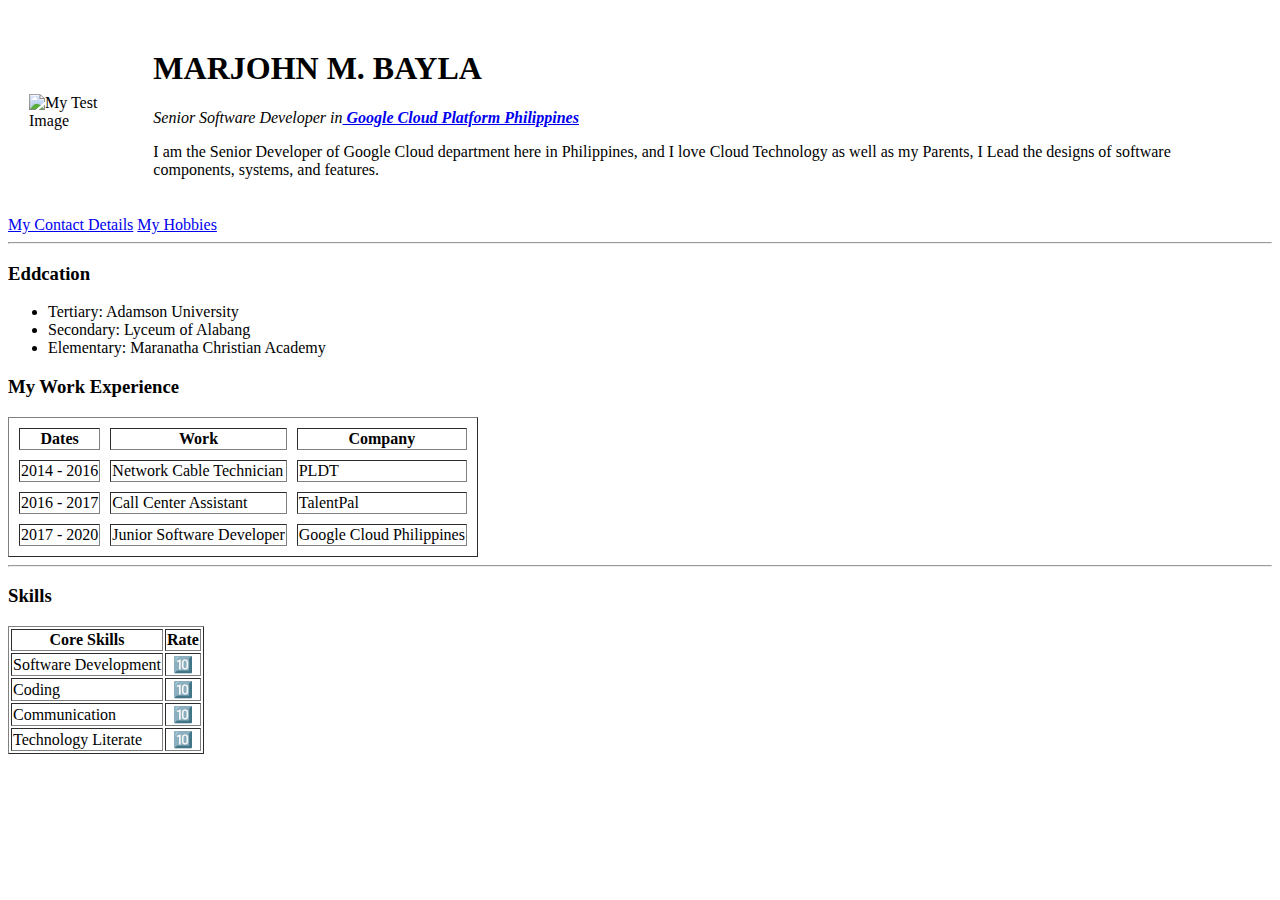
==== index.html @ 82d58479 "Add files via upload" ====
<!DOCTYPE html>
<html lang="en">
<head>
	<meta charset="utf-8">
	<title>Marjohn M. Bayla Personal Site</title>
	</head>

	<body>
		<table cellspacing="20">
			<tr>
				<td><img src="IMAGES/1.png" alt="My Test Image"></td>

			<td>
			<h1>MARJOHN M. BAYLA</h1>
		<p><em>Senior Software Developer in<strong><a href="https://cloud.google.com/"> Google Cloud Platform Philippines</a></strong></em></p>
		<p>I am the Senior Developer of Google Cloud department here in Philippines, and I love Cloud Technology as well as my Parents, I Lead the designs of software components, systems, and features.</p>
</td>
</tr>
</table>


<a href="C:\Users\MJ Bayla\Desktop\WEB DEVELOPMENT\HTML-Personal Site\Contacts.html">My Contact Details</a>
<a href="C:\Users\MJ Bayla\Desktop\WEB DEVELOPMENT\HTML-Personal Site\My Hobbies.html">My Hobbies</a>

<hr>
<h3>Eddcation</h3>
<ul>
	<li>Tertiary: Adamson University</li>
	<li>Secondary: Lyceum of Alabang </li>
	<li>Elementary: Maranatha Christian Academy</li>

</ul>

<h3>My Work Experience</h3>
<table  border="1" cellspacing="10"> 
<thead>
	
<tr>
	<th>Dates</th>
	<th>Work</th>
	<th>Company</th>
</tr>
</thead>
<tr>
	<td>2014 - 2016</td>
	<td>Network Cable Technician</td>
	<td>PLDT</td>
</tr>
<tr>
	<td>2016 - 2017</td>
	<td>Call Center Assistant</td>
	<td>TalentPal</td>
</tr>

<tr>
	<td>2017 - 2020</td>
	<td>Junior Software Developer </td>
	<td>Google Cloud Philippines </td>
</tr>
</table>

<hr>
<h3>Skills</h3>
<table border="1">
	<thead>
<tr>
	<th>Core Skills</th>
	<th>Rate</th>
</tr>
	</thead>
<tr>
	<td>Software Development</td>
	<th>🔟</th>
</tr>

<tr>
	<td>Coding</td>
	<th>🔟</th>
</tr>

<tr>
	<td>Communication</td>
	<th>🔟</th>
</tr>

<tr>
	<td>Technology Literate</td>
	<th>🔟</th>
</tr>

</table>

	</body>
	</html>
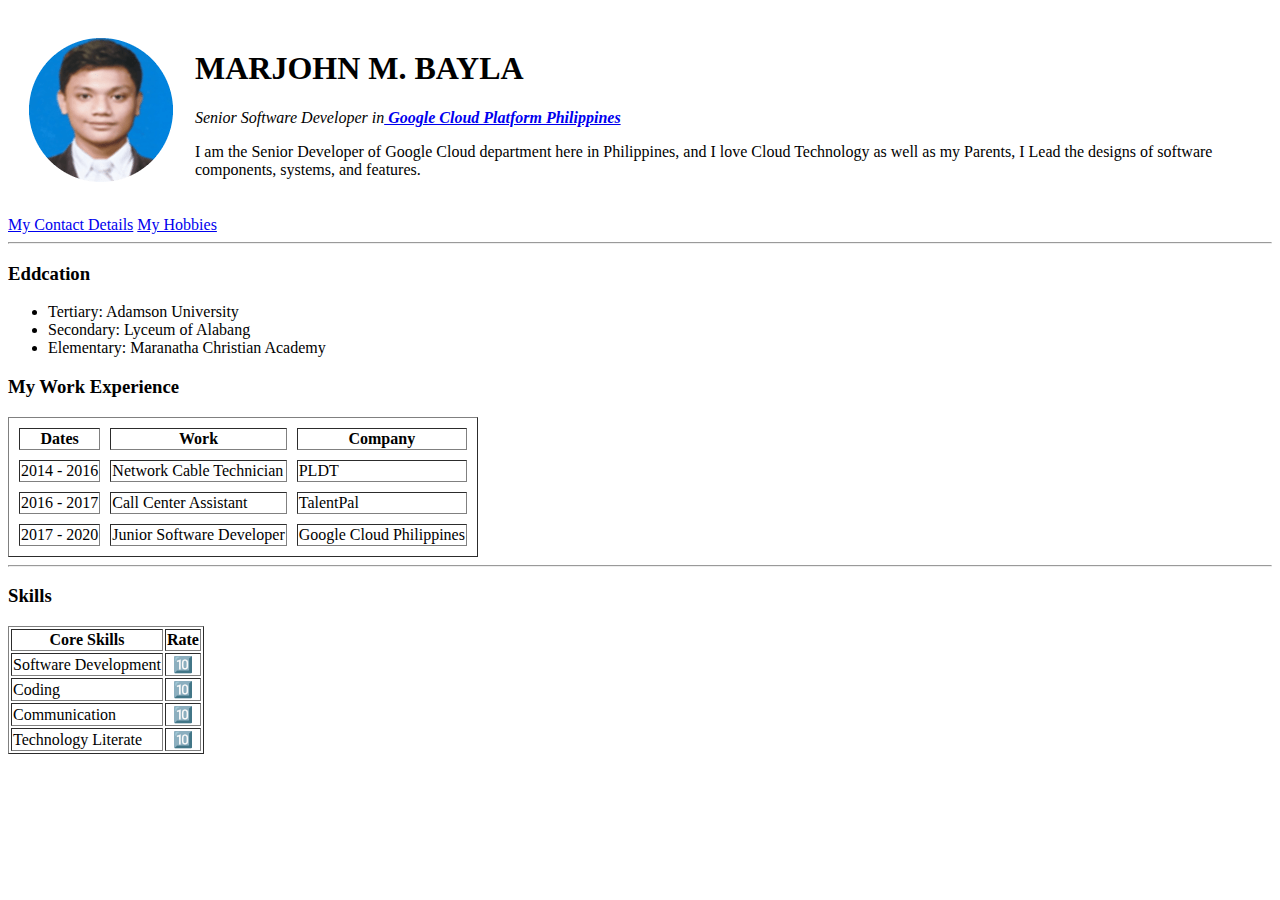
==== commit a3b6edef: "Update index.html" ====
--- a/index.html
+++ b/index.html
@@ -8,7 +8,7 @@
 	<body>
 		<table cellspacing="20">
 			<tr>
-				<td><img src="IMAGES/1.png" alt="My Test Image"></td>
+				<td><img src="1.png" alt="My Test Image"></td>
 
 			<td>
 			<h1>MARJOHN M. BAYLA</h1>
@@ -91,4 +91,4 @@
 </table>
 
 	</body>
-	</html>+	</html>
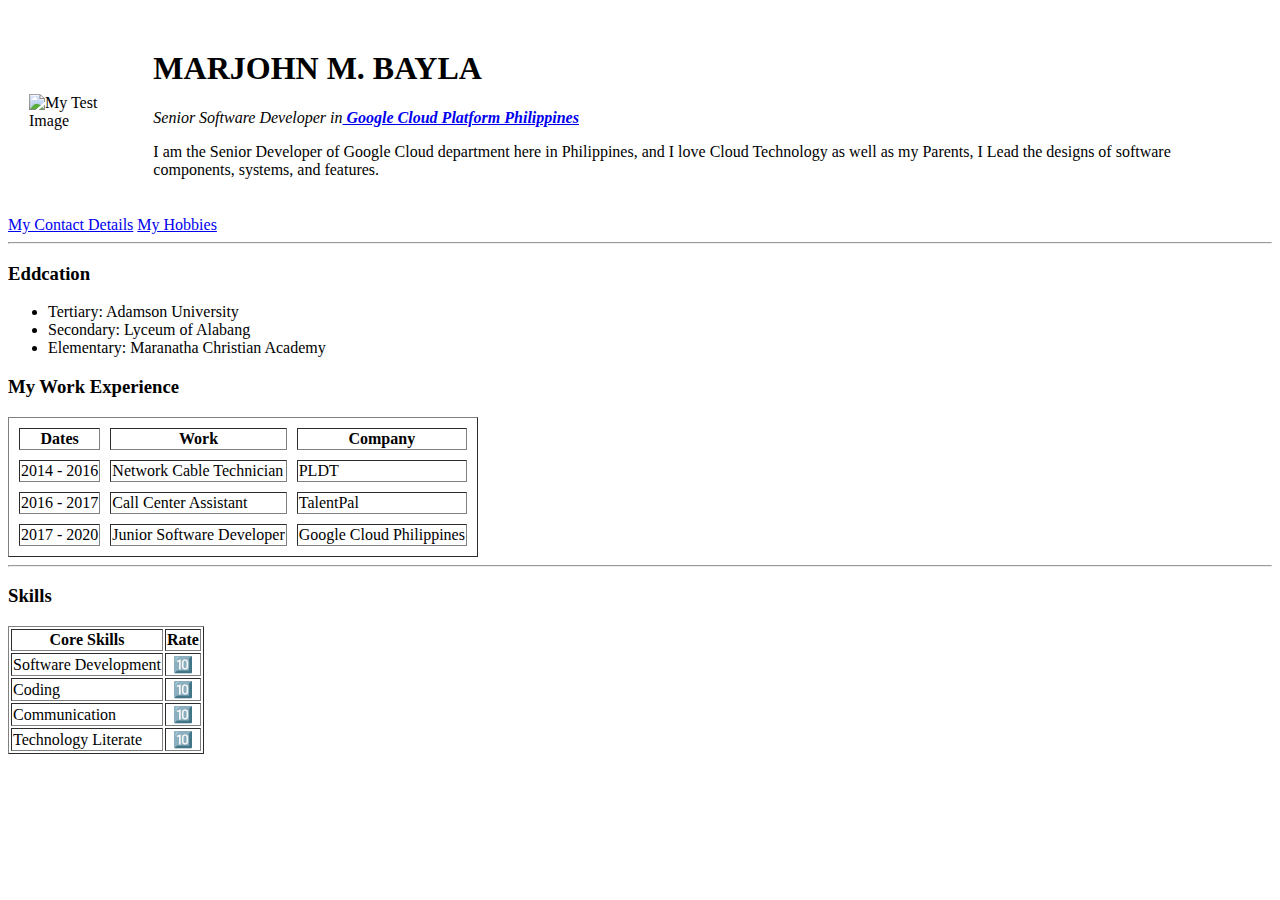
==== commit 162881a7: "Update index.html" ====
--- a/index.html
+++ b/index.html
@@ -8,7 +8,7 @@
 	<body>
 		<table cellspacing="20">
 			<tr>
-				<td><img src="1.png" alt="My Test Image"></td>
+				<td><img src="IMAGES\1.png" alt="My Test Image"></td>
 
 			<td>
 			<h1>MARJOHN M. BAYLA</h1>
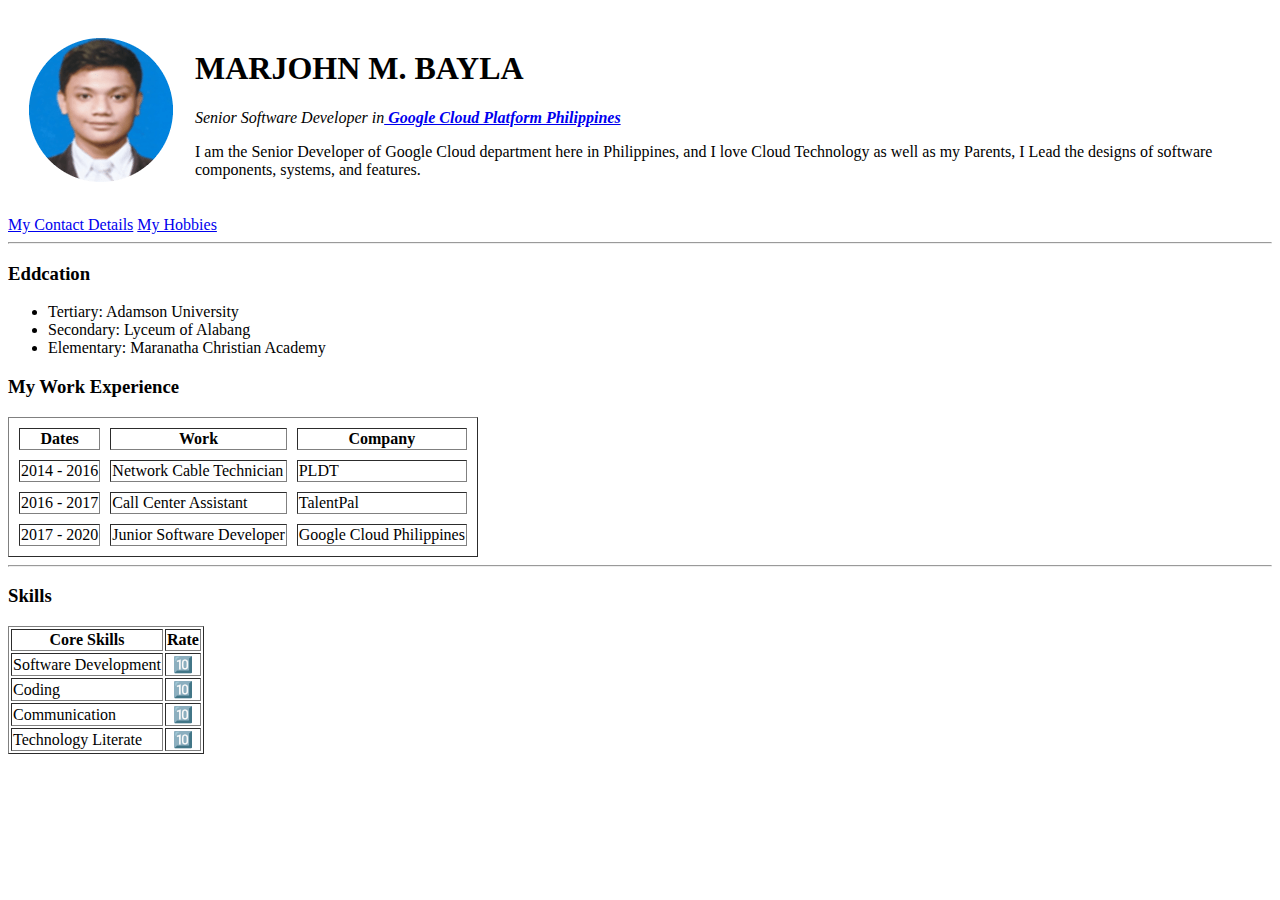
==== commit 28803ebe: "Update index.html" ====
--- a/index.html
+++ b/index.html
@@ -8,7 +8,7 @@
 	<body>
 		<table cellspacing="20">
 			<tr>
-				<td><img src="IMAGES\1.png" alt="My Test Image"></td>
+				<td><img src="1.png" alt="My Test Image"></td>
 
 			<td>
 			<h1>MARJOHN M. BAYLA</h1>
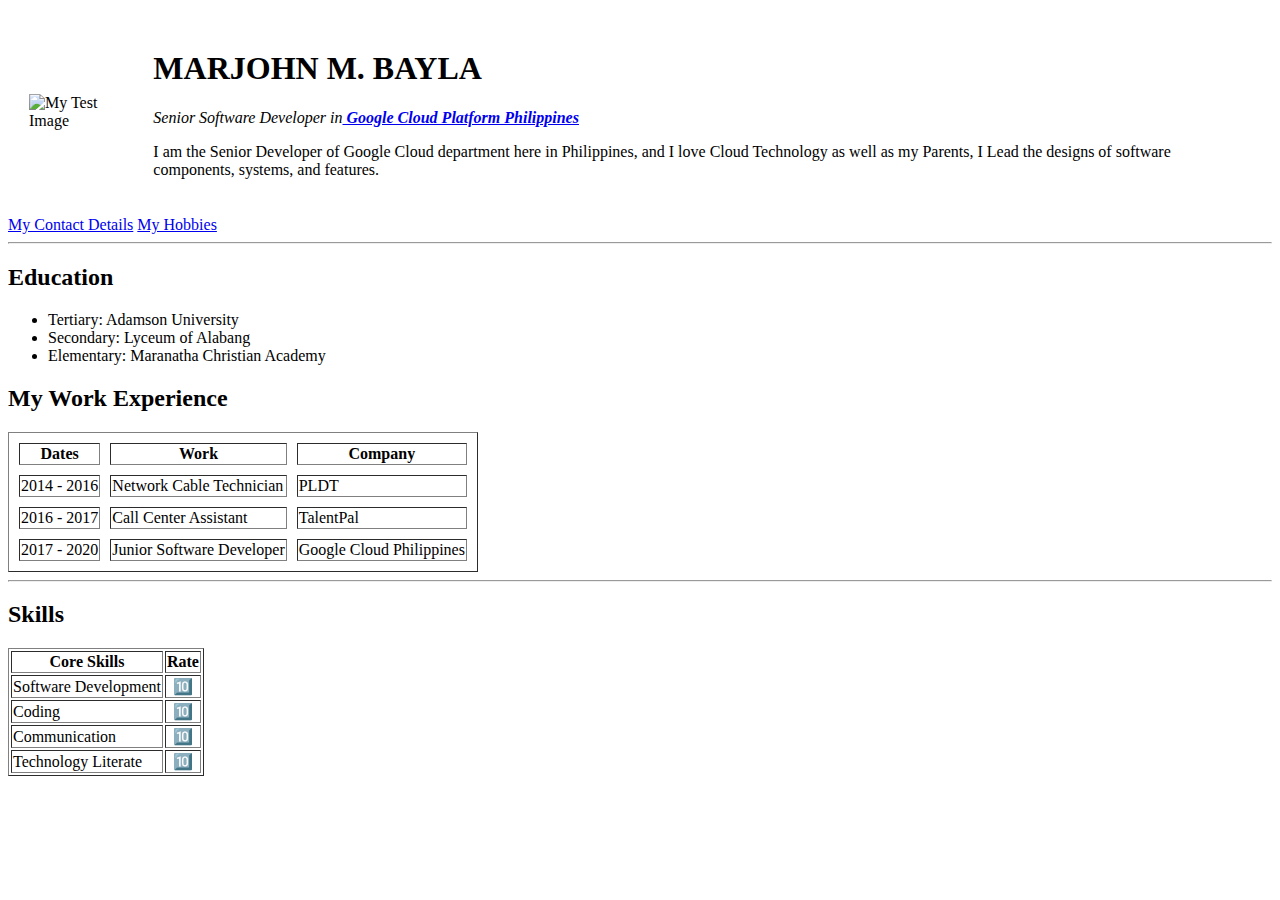
==== commit be13663b: "Update index.html" ====
--- a/index.html
+++ b/index.html
@@ -3,42 +3,44 @@
 <head>
 	<meta charset="utf-8">
 	<title>Marjohn M. Bayla Personal Site</title>
+	<link rel="stylesheet" href="CSS/styles.css"  />
 	</head>
 
 	<body>
-		<table cellspacing="20">
+		<table class="tableone" cellspacing="20">
 			<tr>
-				<td><img src="1.png" alt="My Test Image"></td>
+				<td><img class="Picture" src="IMAGES/1.png" alt="My Test Image"></td>
 
 			<td>
 			<h1>MARJOHN M. BAYLA</h1>
-		<p><em>Senior Software Developer in<strong><a href="https://cloud.google.com/"> Google Cloud Platform Philippines</a></strong></em></p>
-		<p>I am the Senior Developer of Google Cloud department here in Philippines, and I love Cloud Technology as well as my Parents, I Lead the designs of software components, systems, and features.</p>
+		<p><em>Senior Software Developer in<strong><a href="https://cloud.google.com/" > Google Cloud Platform Philippines</a></strong></em></p>
+		<p class="desc">I am the Senior Developer of Google Cloud department here in Philippines, and I love Cloud Technology as well as my Parents, I Lead the designs of software components, systems, and features.</p>
 </td>
 </tr>
 </table>
 
 
-<a href="C:\Users\MJ Bayla\Desktop\WEB DEVELOPMENT\HTML-Personal Site\Contacts.html">My Contact Details</a>
-<a href="C:\Users\MJ Bayla\Desktop\WEB DEVELOPMENT\HTML-Personal Site\My Hobbies.html">My Hobbies</a>
+<a class="linkone" href="C:\Users\MJ Bayla\Desktop\WEB DEVELOPMENT\HTML-Personal Site\Contacts.html">My Contact Details</a>
+<a class="linktwo" href="C:\Users\MJ Bayla\Desktop\WEB DEVELOPMENT\HTML-Personal Site\My Hobbies.html">My Hobbies</a>
 
 <hr>
-<h3>Eddcation</h3>
-<ul>
+<h2>Education</h3>
+<ul class="header4">
 	<li>Tertiary: Adamson University</li>
 	<li>Secondary: Lyceum of Alabang </li>
 	<li>Elementary: Maranatha Christian Academy</li>
 
 </ul>
 
-<h3>My Work Experience</h3>
-<table  border="1" cellspacing="10"> 
+<h2>My Work Experience</h3>
+<div class="table-wrapper">
+<table class="Table2"  border="1" cellspacing="10"> 
 <thead>
 	
 <tr>
-	<th>Dates</th>
-	<th>Work</th>
-	<th>Company</th>
+	<th class="header3">Dates</th>
+	<th class="header3">Work</th>
+	<th class="header3">Company</th>
 </tr>
 </thead>
 <tr>
@@ -58,10 +60,12 @@
 	<td>Google Cloud Philippines </td>
 </tr>
 </table>
+</div>
 
 <hr>
-<h3>Skills</h3>
-<table border="1">
+<h2>Skills</h3>
+<div class="table-wrapper2">
+<table class="Table3" border="1">
 	<thead>
 <tr>
 	<th>Core Skills</th>
@@ -89,6 +93,7 @@
 </tr>
 
 </table>
+</div>
 
 	</body>
 	</html>
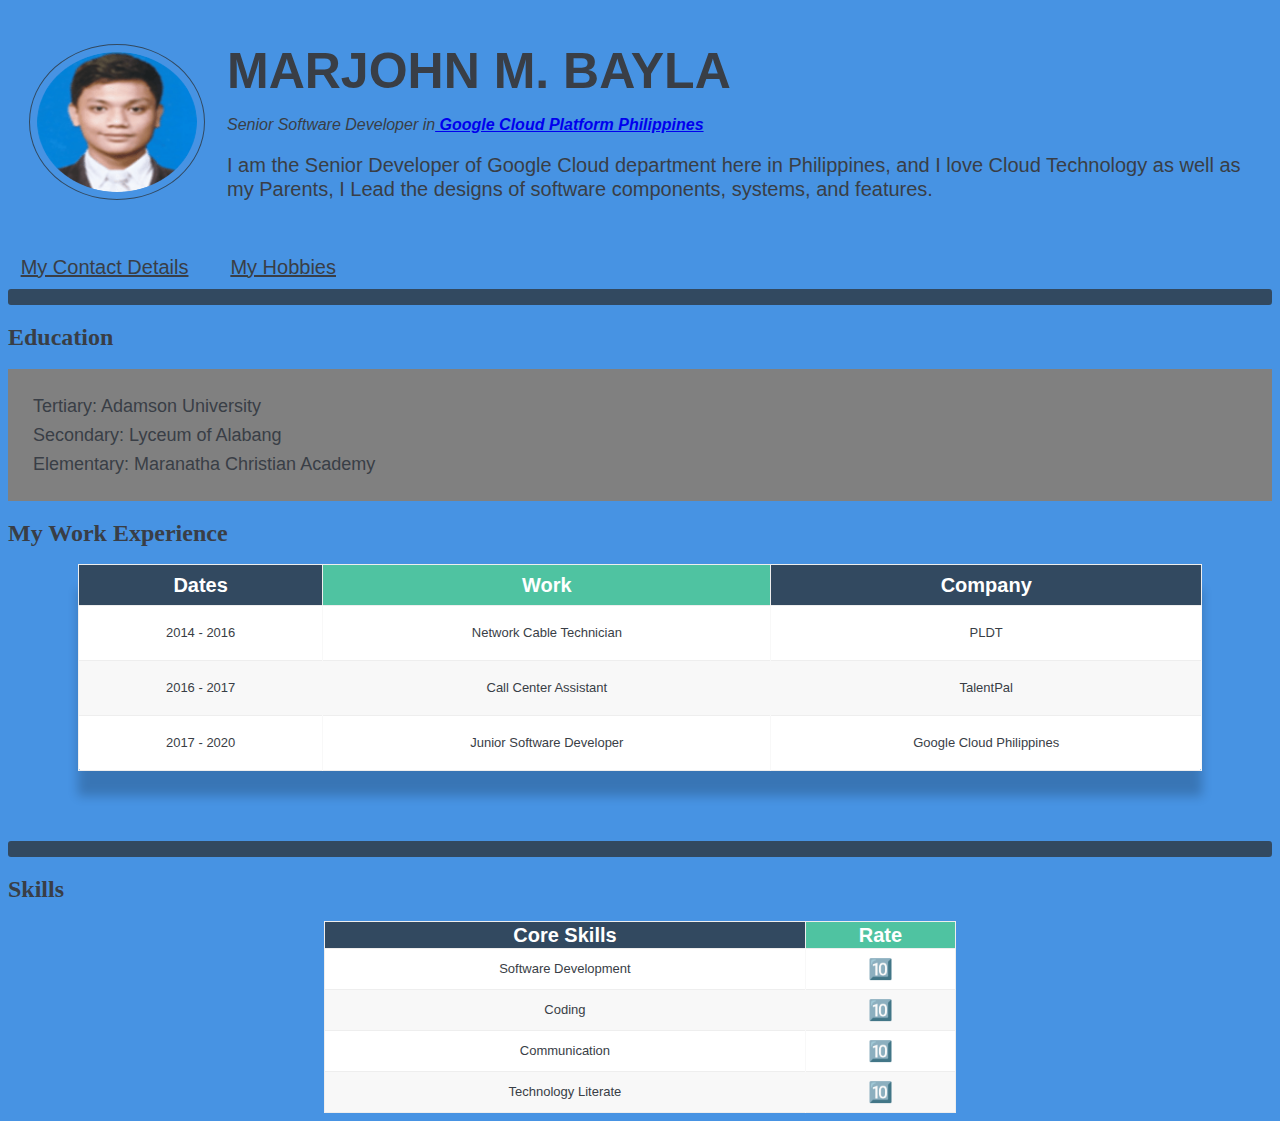
==== commit 191af56d: "Update index.html" ====
--- a/index.html
+++ b/index.html
@@ -3,13 +3,13 @@
 <head>
 	<meta charset="utf-8">
 	<title>Marjohn M. Bayla Personal Site</title>
-	<link rel="stylesheet" href="CSS/styles.css"  />
+	<link rel="stylesheet" href="styles.css"  />
 	</head>
 
 	<body>
 		<table class="tableone" cellspacing="20">
 			<tr>
-				<td><img class="Picture" src="IMAGES/1.png" alt="My Test Image"></td>
+				<td><img class="Picture" src="1.png" alt="My Test Image"></td>
 
 			<td>
 			<h1>MARJOHN M. BAYLA</h1>
@@ -20,8 +20,8 @@
 </table>
 
 
-<a class="linkone" href="C:\Users\MJ Bayla\Desktop\WEB DEVELOPMENT\HTML-Personal Site\Contacts.html">My Contact Details</a>
-<a class="linktwo" href="C:\Users\MJ Bayla\Desktop\WEB DEVELOPMENT\HTML-Personal Site\My Hobbies.html">My Hobbies</a>
+<a class="linkone" href="Contacts.html">My Contact Details</a>
+<a class="linktwo" href="My Hobbies.html">My Hobbies</a>
 
 <hr>
 <h2>Education</h3>
--- a/styles.css
+++ b/styles.css
@@ -0,0 +1,275 @@
+Body {
+
+	background: rgba( 71, 147, 227, 1);
+  font-family: 'Open Sans', sans-serif, #393E46;
+  font-size:16px;
+  line-height:1.5em;
+
+  } 
+
+h1
+{
+	font-family: 'Open Sans', sans-serif;
+	color: #393E46;
+	font-size: 50px;
+	margin-top: 30px;
+	margin-bottom: 30px;
+}
+p
+{
+	font-family: 'Open Sans', sans-serif;
+	color:#393E46;
+}
+
+img
+{
+	width:160px;
+  height:140px;
+	border: 1px solid #324960;
+	border-radius: 50%;
+	padding: 7px;
+}
+
+}
+.link3
+{
+	font-family: 'Open Sans', sans-serif;
+	color:#393E46;
+}
+
+h2
+{
+	font-weight: bold;
+	color:#393E46;
+}
+
+hr
+{
+	border: 8px solid #324960;
+	border-radius: 3px;
+}
+li
+{
+	font-size: 18px;
+}
+
+.table-wrapper{
+    margin: 10px 70px 70px;
+    box-shadow: 0px 25px 10px rgba( 0, 0, 0, 0.2 );
+}
+
+.Table2 {
+		font-family: 'Open Sans', sans-serif;
+		color:#393E46;
+    border-radius: 5px;
+    font-size: 20px;
+    font-weight: normal;
+    border: none;
+    border-collapse: collapse;
+    width: 100%;
+    max-width: 100%;
+    white-space: nowrap;
+    background-color: white;
+}
+.desc
+{
+	font-size: 20px;
+	margin-top: 1px;
+}
+.Table2 td, .Table2 th {
+    text-align: center;
+    padding: 15px;
+}
+
+.Table2 td {
+    border-right: 1px solid #f8f8f8;
+    font-size: 13px;
+}
+
+.Table2 thead th {
+    color: #ffffff;
+    background: #4FC3A1;
+}
+
+
+.Table2 thead th:nth-child(odd) {
+    color: #ffffff;
+    background: #324960;
+}
+
+.Table2 tr:nth-child(even) {
+    background: #F8F8F8;
+}
+
+.linkone
+{
+	font-family: 'Open Sans', sans-serif;
+	color:#393E46;
+	font-size: 20px;
+	margin-right: 3%;
+	margin-left: 1%;
+
+}
+.linktwo
+{
+	font-family: 'Open Sans', sans-serif;
+	color:#393E46;
+	font-size: 20px;
+	
+
+}
+.tableone
+{
+	margin-bottom: 1%;
+}
+
+.header4
+{
+	font-family: 'Open Sans', sans-serif;
+	color:#393E46;
+	font-size: 20px;
+}
+
+.table-wrapper2{
+   
+    box-shadow: 0px 0px 0px rgba( 0, 0, 0, 0.2 );
+}
+
+.Table3 {
+	align: center;
+		font-family: 'Open Sans', sans-serif;
+		color:#393E46;
+    border-radius: 5px;
+    font-size: 20px;
+    font-weight: normal;
+    border: none;
+    border-collapse: collapse;
+    width: 80%;
+    max-width: 50%;   
+    height: 80%;
+    margin-left: auto;
+  margin-right: auto;
+    background-color: white;
+}
+.Table3 td, .Table2 th {
+    text-align: center;
+    padding: 8px;
+}
+
+.Table3 td {
+    border-right: 1px solid #f8f8f8;
+    font-size: 13px;
+}
+
+.Table3 thead th {
+    color: #ffffff;
+    background: #4FC3A1;
+}
+
+
+.Table3 thead th:nth-child(odd) {
+    color: #ffffff;
+    background: #324960;
+}
+
+.Table3 tr:nth-child(even) {
+    background: #F8F8F8;
+}
+.container
+{
+
+	position: relative;
+  width: 350px;
+  height: 530px;
+  border-radius: 30px;
+  padding: 30px;
+  box-sizing: border-box;
+  background: #ecf0f3;
+  margin-top: 10%;
+  margin-left:40% ;
+
+}
+.inputs {
+  text-align: left;
+  margin-top: 30px;
+}
+
+label, input, button {
+  display: block;
+  width: 100%;
+  padding: 0;
+  border: none;
+  outline: none;
+  box-sizing: border-box;
+}
+
+label {
+  margin-bottom: 4px;
+}
+
+label:nth-of-type(2) {
+  margin-top: 12px;
+}
+
+input::placeholder {
+  color: gray;
+}
+
+input {
+  background: #ecf0f3;
+  padding: 10px;
+  padding-left: 20px;
+  height: 50px;
+  font-size: 14px;
+  border-radius: 50px;
+  box-shadow: inset 6px 6px 6px #cbced1, inset -6px -6px 6px white;
+}
+
+input[type=button], input[type=submit], input[type=reset] {
+ margin-top: 20px;
+  background: #1DA1F2;
+  height: 40px;
+  border-radius: 20px;
+  cursor: pointer;
+  font-weight: 900;
+  box-shadow: 6px 6px 6px #cbced1, -6px -6px 6px white;
+  transition: 0.5s;
+  font-family: 'Open Sans', sans-serif;
+	color:#393E46;
+}
+input[type=submit]:hover {
+  box-shadow: none;
+}
+
+ol.paper {
+  background: gray;
+  padding: 20px;
+  
+
+}
+
+ul {
+  background: Gray;
+  padding: 20px;
+  list-style: none; 
+
+}
+
+ol li {
+  background: Gray;
+  padding: 5px;
+  margin-left: 20%;
+  margin-right: 20%;
+  font-size: 30px;
+  list-style: none; 
+}
+
+ul li {
+
+  background: Gray;
+  margin: 5px;
+}
+.Hobbies
+{
+	margin-left: 2.5%;
+}